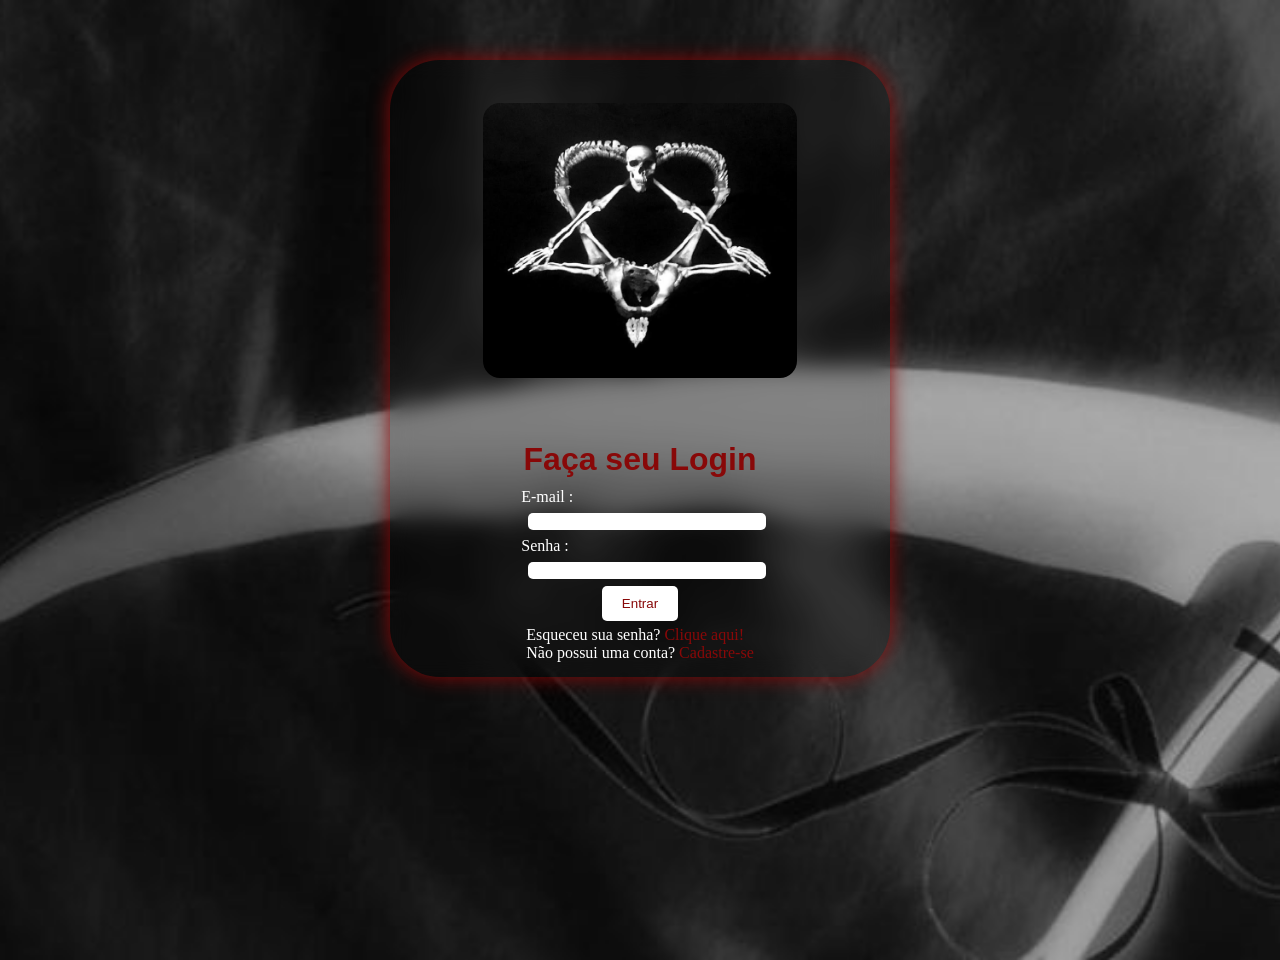
==== index.html @ 180dd5f5 "Meu site" ====
<!DOCTYPE html>
<html lang="pr-BR">

<head>
    <meta charset="UTF-8">
    <meta name="viewport" content="width=device-width, initial-scale=1.0">
    <title>Login</title>
    <link rel="stylesheet" href="style.css">
</head>

<main>
    <img id="logo" src="img/Heartagram.jpg" alt="logo">
    <h1>Faça seu Login</h1>
    <form action="">
        <div>
            <label for="E-mail">E-mail :</label>
            <input type="text">
        </div>

        <div>
            <label for="Senha">Senha :</label>
            <input type="password">
        </div>

        <button class="btn"><a id="botao" href="menu.html">Entrar</a></button>

        <div class="outros">
            <p id=" sen">Esqueceu sua senha? <a href="#senha">Clique aqui!</a></p>
            <p id="cad">Não possui uma conta? <a href="#cadastrar">Cadastre-se</a></p>
        </div>
    </form>
</main>




<body>

</body>

</html>
---- style.css ----
* {
    margin: 0;
    box-sizing: border-box;
    text-decoration: none;
}

a {
    color: #880808;
}

body {
    height: 100vh;
    justify-content: center;
    background-image: url(img/scythe.jpg);
    background-repeat: no-repeat;
    background-position: center;
    background-size: cover;
}

main {
    width: 500px;
    margin: auto;
    margin-top: 60px;
    background-color: rgba(0, 0, 0, 0.2);
    backdrop-filter: blur(10px);
    border-radius: 50px;
    box-shadow: 0px 0px 20px #880808;
}

form {
    width: fit-content;
    margin: auto;
    padding: 10px;
    color: rgb(255, 255, 255);
}

#logo {
    width: 400px;
    margin: 4px auto;
    padding: 43px;
    border-radius: 60px;
    display: block;
}


h1 {
    font-family: 'Arial', sans-serif;
    font-size: 32px;
    color: #880808;
    text-align: center;
    margin-top: 20px;
}

input {
    display: block;
    margin: 7px;
    width: 100%;
    border: none;
    border-radius: 5px;
}

.btn {
    display: block;
    margin: auto;
    border-color: #333;
}



button {
    background-color: #ffffff;
    color: white;
    border: none;
    padding: 10px 20px;
    border-radius: 5px;
    cursor: pointer;
    transition: all 0.5s ease;
}

button:hover {
    background-color: #000000;
    color: rgb(255, 255, 255);
}

.outros {
    margin: 5px;
}
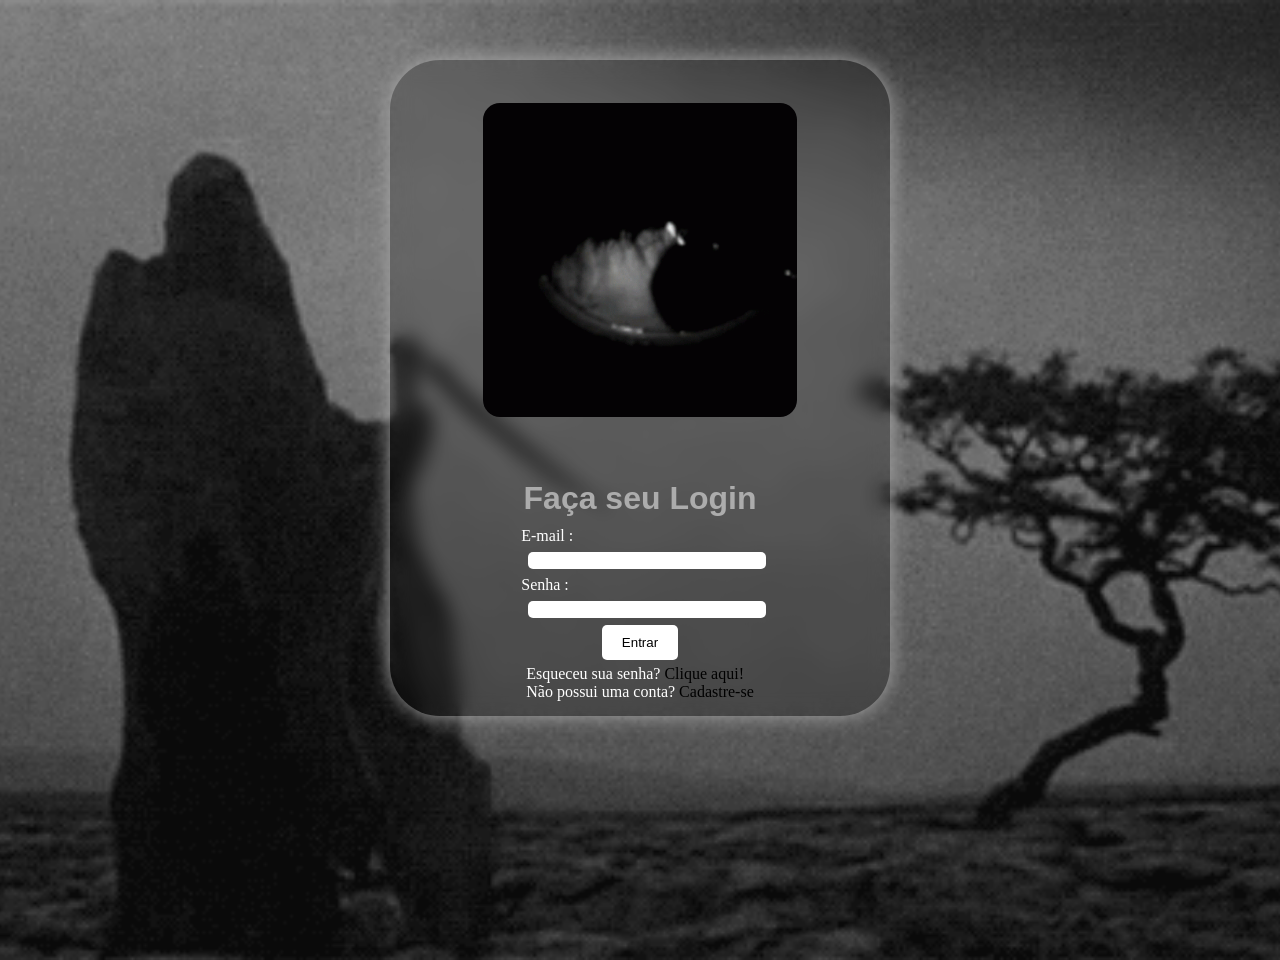
==== commit 5860cec7: "CABEI PORA falta imagens de oficina afff" ====
--- a/index.html
+++ b/index.html
@@ -9,7 +9,7 @@
 </head>
 
 <main>
-    <img id="logo" src="img/Heartagram.jpg" alt="logo">
+    <img id="logo" src="img/download (5).gif" alt="logo">
     <h1>Faça seu Login</h1>
     <form action="">
         <div>
--- a/style.css
+++ b/style.css
@@ -2,16 +2,17 @@
     margin: 0;
     box-sizing: border-box;
     text-decoration: none;
+    
 }
 
 a {
-    color: #880808;
+    color: rgb(0, 0, 0);
 }
 
 body {
     height: 100vh;
     justify-content: center;
-    background-image: url(img/scythe.jpg);
+    background-image: url(img/download\ \(3\).gif);
     background-repeat: no-repeat;
     background-position: center;
     background-size: cover;
@@ -24,7 +25,7 @@
     background-color: rgba(0, 0, 0, 0.2);
     backdrop-filter: blur(10px);
     border-radius: 50px;
-    box-shadow: 0px 0px 20px #880808;
+    box-shadow: 0px 0px 20px #a7a7a7;
 }
 
 form {
@@ -46,7 +47,7 @@
 h1 {
     font-family: 'Arial', sans-serif;
     font-size: 32px;
-    color: #880808;
+    color: #acacac;
     text-align: center;
     margin-top: 20px;
 }
@@ -77,11 +78,20 @@
     transition: all 0.5s ease;
 }
 
+#botao{
+    transition: all 0.5s ease;
+}
+
 button:hover {
     background-color: #000000;
     color: rgb(255, 255, 255);
 }
 
+button:hover>#botao {
+    color: rgb(255, 255, 255);
+}
+
+
 .outros {
     margin: 5px;
 }
